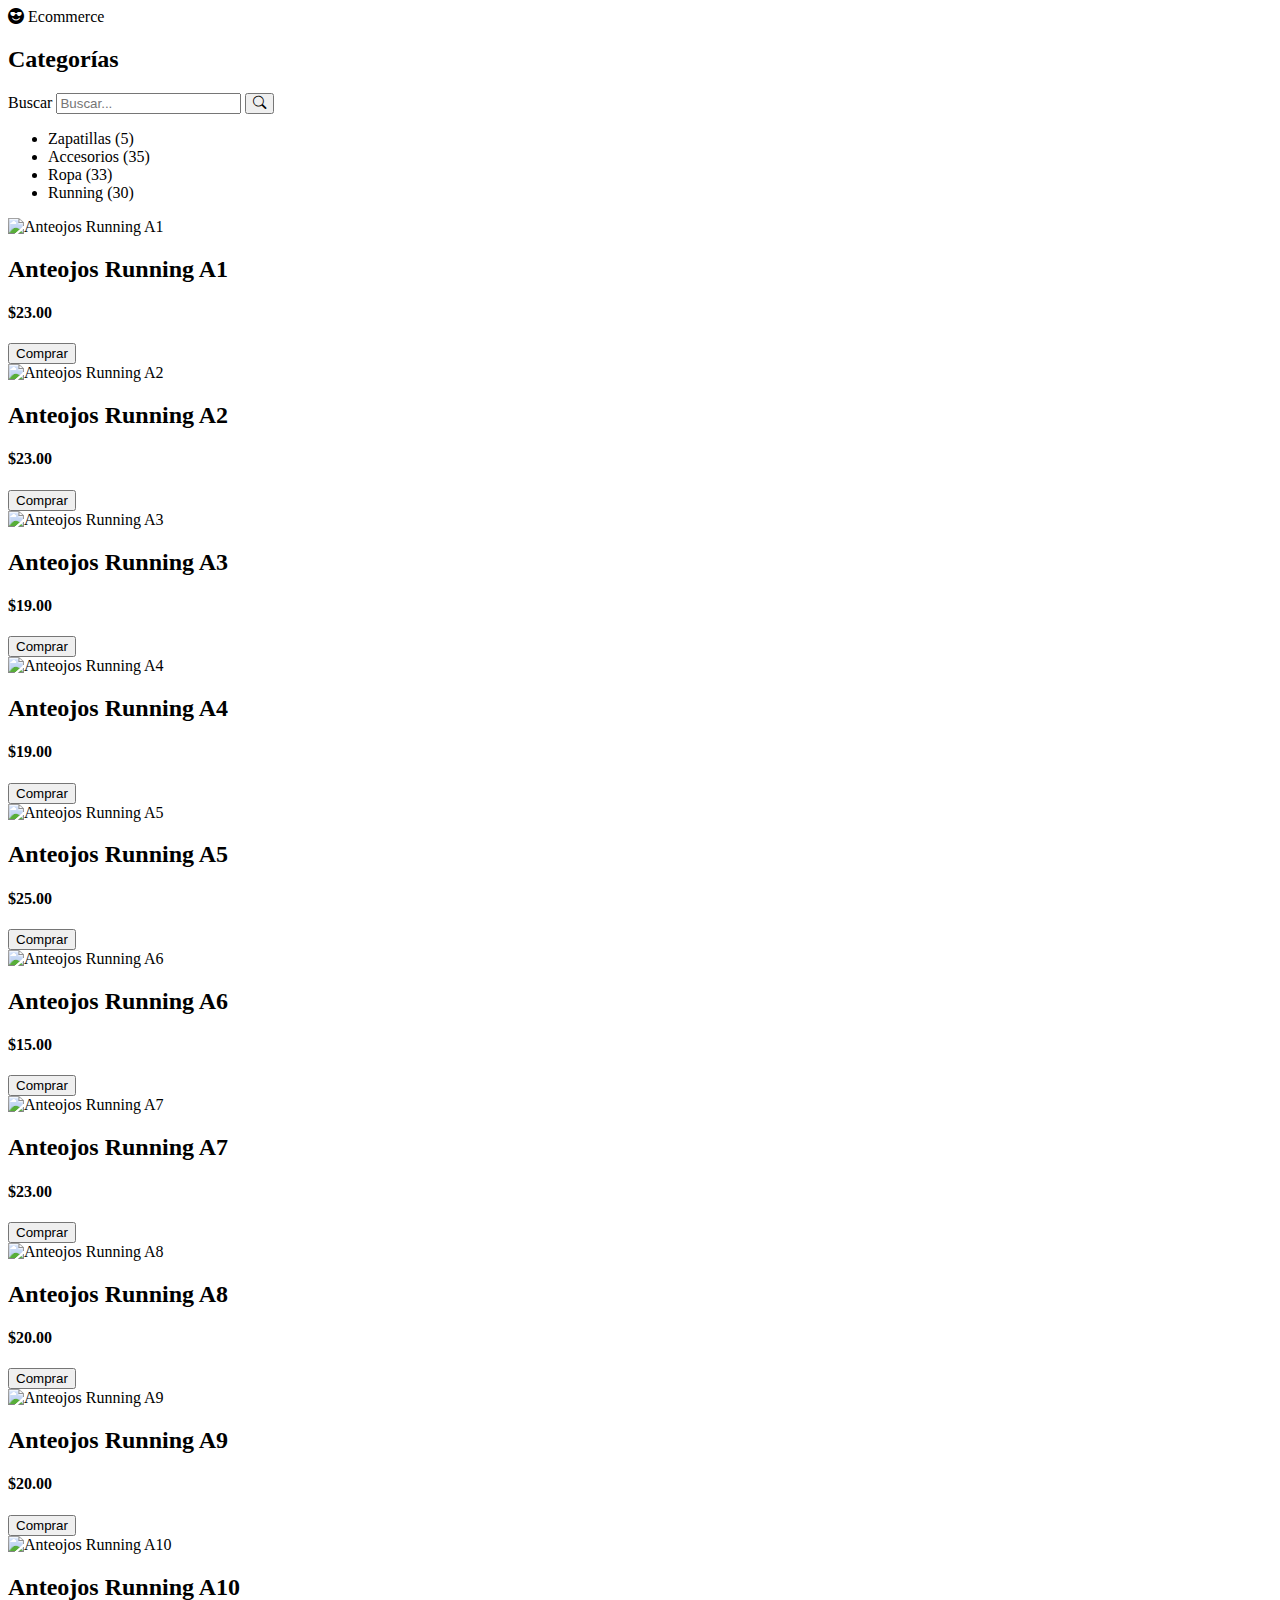
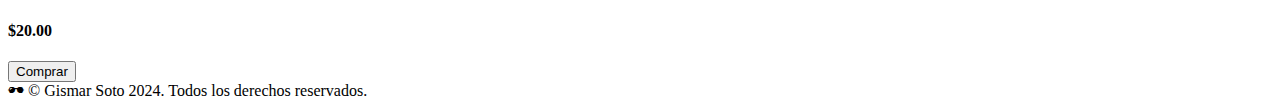
==== Layout-Ecommerce-Grid/index.html @ 7378ac46 "Update index.html" ====
<!DOCTYPE html>
<html lang="es">
  <head>
    <meta charset="UTF-8" />
    <meta name="viewport" content="width=device-width, initial-scale=1.0" />
    <title>Ecommerce Anteojos</title>
    <link rel="stylesheet" href="css/style.css" />
    <link
      rel="stylesheet"
      href="https://cdn.jsdelivr.net/npm/bootstrap-icons@1.11.3/font/bootstrap-icons.min.css"
    />
    <link rel="icon" type="image/jpg" href="assets/img/icono.png" />
  </head>
  <body>
    <div class="grid-container">
      <header class="header">
        <span class="bi bi-emoji-sunglasses-fill" aria-hidden="true"></span>
        <span id="site-title">Ecommerce</span>
      </header>
      <nav class="menu">
        <h2 id="categories-title">Categorías</h2>
        <div class="search-bar">
          <label for="search-input" class="visually-hidden">Buscar</label>
          <input
            type="text"
            id="search-input"
            placeholder="Buscar..."
            aria-labelledby="search-label"
          />
          <button type="submit" aria-label="Buscar">
            <span class="bi bi-search" aria-hidden="true"></span>
          </button>
        </div>
        <ul aria-labelledby="categories-title">
          <li>Zapatillas <span class="count">(5)</span></li>
          <li>Accesorios <span class="count">(35)</span></li>
          <li>Ropa <span class="count">(33)</span></li>
          <li>Running <span class="count">(30)</span></li>
        </ul>
      </nav>
      <main class="main">
        <div class="img-container">
          <img src="assets/img/img1.jpg" alt="Anteojos Running A1" />
          <h2>Anteojos Running A1</h2>
          <h4>$23.00</h4>
          <button aria-label="Comprar Anteojos Running A1">Comprar</button>
        </div>
        <div class="img-container">
          <img src="assets/img/img2.jpg" alt="Anteojos Running A2" />
          <h2>Anteojos Running A2</h2>
          <h4>$23.00</h4>
          <button aria-label="Comprar Anteojos Running A2">Comprar</button>
        </div>
        <div class="img-container">
          <img src="assets/img/img3.jpg" alt="Anteojos Running A3" />
          <h2>Anteojos Running A3</h2>
          <h4>$19.00</h4>
          <button aria-label="Comprar Anteojos Running A3">Comprar</button>
        </div>
        <div class="img-container">
          <img src="assets/img/img4.jpg" alt="Anteojos Running A4" />
          <h2>Anteojos Running A4</h2>
          <h4>$19.00</h4>
          <button aria-label="Comprar Anteojos Running A4">Comprar</button>
        </div>
        <div class="img-container">
          <img src="assets/img/img5.jpg" alt="Anteojos Running A5" />
          <h2>Anteojos Running A5</h2>
          <h4>$25.00</h4>
          <button aria-label="Comprar Anteojos Running A5">Comprar</button>
        </div>
        <div class="img-container">
          <img src="assets/img/img6.jpg" alt="Anteojos Running A6" />
          <h2>Anteojos Running A6</h2>
          <h4>$15.00</h4>
          <button aria-label="Comprar Anteojos Running A6">Comprar</button>
        </div>
        <div class="img-container">
          <img src="assets/img/img7.jpg" alt="Anteojos Running A7" />
          <h2>Anteojos Running A7</h2>
          <h4>$23.00</h4>
          <button aria-label="Comprar Anteojos Running A7">Comprar</button>
        </div>
        <div class="img-container">
          <img src="assets/img/img8.jpg" alt="Anteojos Running A8" />
          <h2>Anteojos Running A8</h2>
          <h4>$20.00</h4>
          <button aria-label="Comprar Anteojos Running A8">Comprar</button>
        </div>
        <div class="img-container">
          <img src="assets/img/img9.jpg" alt="Anteojos Running A9" />
          <h2>Anteojos Running A9</h2>
          <h4>$20.00</h4>
          <button aria-label="Comprar Anteojos Running A9">Comprar</button>
        </div>
        <div class="img-container">
          <img src="assets/img/img10.jpg" alt="Anteojos Running A10" />
          <h2>Anteojos Running A10</h2>
          <h4>$20.00</h4>
          <button aria-label="Comprar Anteojos Running A10">Comprar</button>
        </div>
      </main>
      <footer class="footer">
        <span class="bi bi-sunglasses" aria-hidden="true"></span>
        <span>© Gismar Soto 2024. Todos los derechos reservados.</span>
      </footer>
    </div>
  </body>
</html>
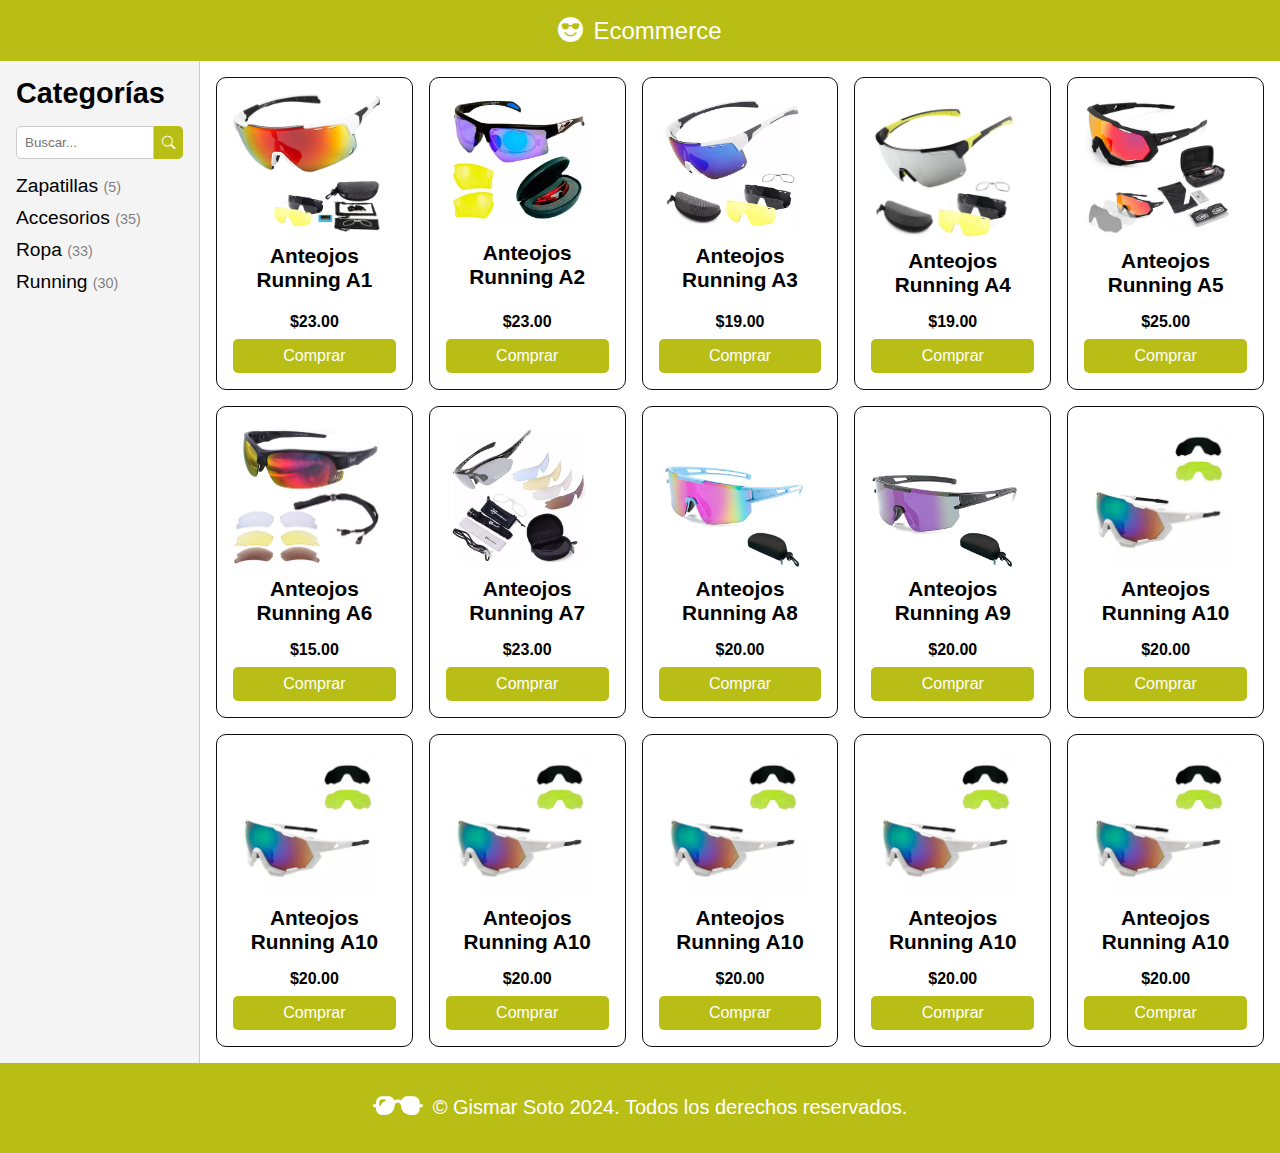
==== commit 3042dfda: "Update index.html" ====
--- a/Layout-Ecommerce-Grid/index.html
+++ b/Layout-Ecommerce-Grid/index.html
@@ -99,6 +99,36 @@
           <h4>$20.00</h4>
           <button aria-label="Comprar Anteojos Running A10">Comprar</button>
         </div>
+        <div class="img-container">
+          <img src="assets/img/img10.jpg" alt="Anteojos Running A10" />
+          <h2>Anteojos Running A10</h2>
+          <h4>$20.00</h4>
+          <button aria-label="Comprar Anteojos Running A10">Comprar</button>
+        </div>
+        <div class="img-container">
+          <img src="assets/img/img10.jpg" alt="Anteojos Running A10" />
+          <h2>Anteojos Running A10</h2>
+          <h4>$20.00</h4>
+          <button aria-label="Comprar Anteojos Running A10">Comprar</button>
+        </div>
+        <div class="img-container">
+          <img src="assets/img/img10.jpg" alt="Anteojos Running A10" />
+          <h2>Anteojos Running A10</h2>
+          <h4>$20.00</h4>
+          <button aria-label="Comprar Anteojos Running A10">Comprar</button>
+        </div>
+        <div class="img-container">
+          <img src="assets/img/img10.jpg" alt="Anteojos Running A10" />
+          <h2>Anteojos Running A10</h2>
+          <h4>$20.00</h4>
+          <button aria-label="Comprar Anteojos Running A10">Comprar</button>
+        </div>
+        <div class="img-container">
+          <img src="assets/img/img10.jpg" alt="Anteojos Running A10" />
+          <h2>Anteojos Running A10</h2>
+          <h4>$20.00</h4>
+          <button aria-label="Comprar Anteojos Running A10">Comprar</button>
+        </div>
       </main>
       <footer class="footer">
         <span class="bi bi-sunglasses" aria-hidden="true"></span>
--- a/Layout-Ecommerce-Grid/css/style.css
+++ b/Layout-Ecommerce-Grid/css/style.css
@@ -0,0 +1,248 @@
+* {
+  margin: 0;
+  padding: 0;
+  box-sizing: border-box;
+}
+
+body {
+  margin: 0;
+  font-family: Arial, sans-serif;
+}
+
+.visually-hidden {
+  position: absolute;
+  width: 1px;
+  height: 1px;
+  margin: -1px;
+  padding: 0;
+  overflow: hidden;
+  clip: rect(0, 0, 0, 0);
+  border: 0;
+}
+
+.grid-container {
+  display: grid;
+  grid-template-areas:
+    "header header header"
+    "menu main main"
+    "footer footer footer";
+  grid-template-columns: 200px 1fr;
+  grid-template-rows: auto 1fr auto;
+  height: 100vh;
+}
+
+.header {
+  grid-area: header;
+  background-color: #b8be16;
+  color: white;
+  text-align: center;
+  padding: 1rem;
+  font-size: 24px;
+  display: flex;
+  align-items: center;
+  justify-content: center;
+}
+
+.header .bi {
+  font-size: 25px;
+  margin-right: 10px;
+}
+
+.menu {
+  grid-area: menu;
+  background-color: #f4f4f4;
+  padding: 1rem;
+  border-right: 1px solid #ccc;
+}
+
+.menu h2 {
+  font-size: 1.8rem;
+  margin-bottom: 1rem;
+}
+
+.search-bar {
+  display: flex;
+  margin-bottom: 1rem;
+}
+
+.search-bar input[type="text"] {
+  width: 100%;
+  padding: 0.5rem;
+  border: 1px solid #ccc;
+  border-radius: 5px 0 0 5px;
+}
+
+.search-bar button {
+  padding: 0.5rem;
+  background-color: #b8be16;
+  color: white;
+  border: none;
+  border-radius: 0 5px 5px 0;
+  cursor: pointer;
+}
+
+.menu ul {
+  list-style-type: none;
+  padding: 0;
+}
+
+.menu li {
+  margin: 10px 0;
+  font-size: 1.2rem;
+}
+
+.menu li:hover {
+  cursor: pointer;
+}
+
+.count {
+  color: rgba(0, 0, 0, 0.5);
+  font-size: 0.9rem;
+}
+
+.main {
+  grid-area: main;
+  padding: 1rem;
+  display: grid;
+  grid-template-columns: repeat(5, 1fr);
+  grid-gap: 1rem;
+}
+
+.img-container {
+  text-align: center;
+  border: 1px solid #0f0f0f;
+  padding: 1rem;
+  background-color: #fff;
+  display: flex;
+  flex-direction: column;
+  justify-content: space-between;
+  height: 100%;
+  border-radius: 10px;
+}
+
+.img-container img {
+  width: 90%;
+  height: auto;
+  object-fit: cover;
+  max-height: 290px;
+}
+
+.img-container h2,
+.img-container h4 {
+  margin: 0.5rem 0;
+}
+
+.img-container h2 {
+  flex-grow: 1;
+  display: flex;
+  align-items: center;
+  justify-content: center;
+  font-size: 1.3rem;
+}
+
+.img-container h4 {
+  font-size: 1rem;
+}
+
+.img-container .text-container {
+  display: flex;
+  flex-direction: column;
+  justify-content: center;
+  height: 100px;
+}
+
+.img-container button {
+  padding: 0.5rem;
+  background-color: #b8be16;
+  color: white;
+  border: none;
+  cursor: pointer;
+  font-size: 1rem;
+  border-radius: 5px;
+}
+
+.img-container button:hover {
+  background-color: #a4aa14;
+  font-size: 1.5rem;
+  transition: all 0.4s;
+}
+
+.footer {
+  grid-area: footer;
+  background-color: #b8be16;
+  color: white;
+  text-align: center;
+  padding: 1rem;
+  font-size: 20px;
+  display: flex;
+  align-items: center;
+  justify-content: center;
+}
+
+.footer .bi {
+  font-size: 50px;
+  margin-right: 10px;
+}
+
+/* Estilos responsivos */
+@media (max-width: 1024px) {
+  .main {
+    grid-template-columns: repeat(3, 1fr);
+  }
+}
+
+@media (max-width: 768px) {
+  .grid-container {
+    grid-template-areas:
+      "header"
+      "menu"
+      "main"
+      "footer";
+    grid-template-columns: 1fr;
+    grid-template-rows: auto;
+  }
+  .menu {
+    text-align: center;
+  }
+  .main {
+    grid-template-columns: 1fr;
+  }
+  .header,
+  .footer {
+    font-size: 18px;
+  }
+  .header .bi,
+  .footer .bi {
+    font-size: 20px;
+  }
+  .menu h2 {
+    font-size: 1.2rem;
+  }
+}
+
+@media (max-width: 480px) {
+  .search-bar input[type="text"] {
+    padding: 0.3rem;
+  }
+  .search-bar button {
+    padding: 0.3rem;
+  }
+  .img-container {
+    padding: 0.5rem;
+  }
+  .img-container img {
+    max-height: 20px;
+  }
+  .img-container h2 {
+    font-size: 1rem;
+  }
+  .img-container h4 {
+    font-size: 0.8rem;
+  }
+  .img-container button {
+    font-size: 0.8rem;
+  }
+  .img-container button:hover {
+    font-size: 1rem;
+  }
+}
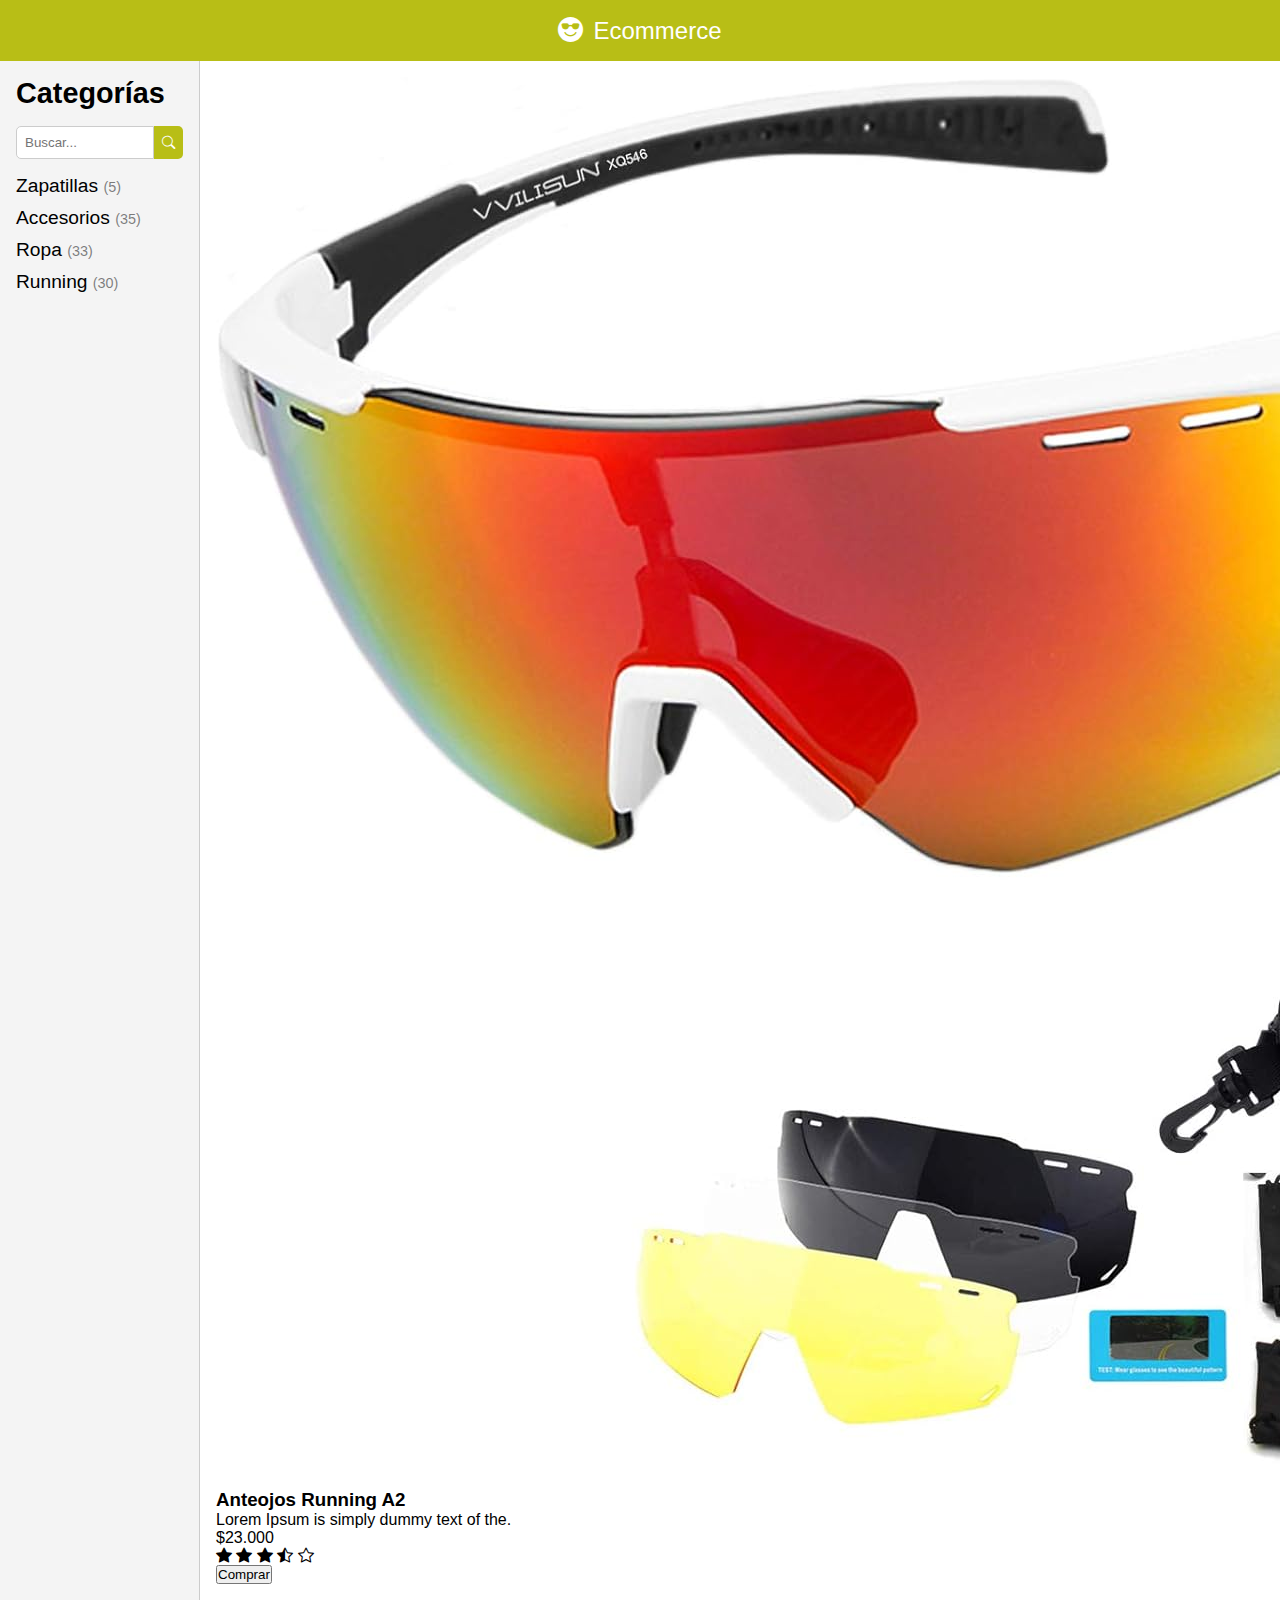
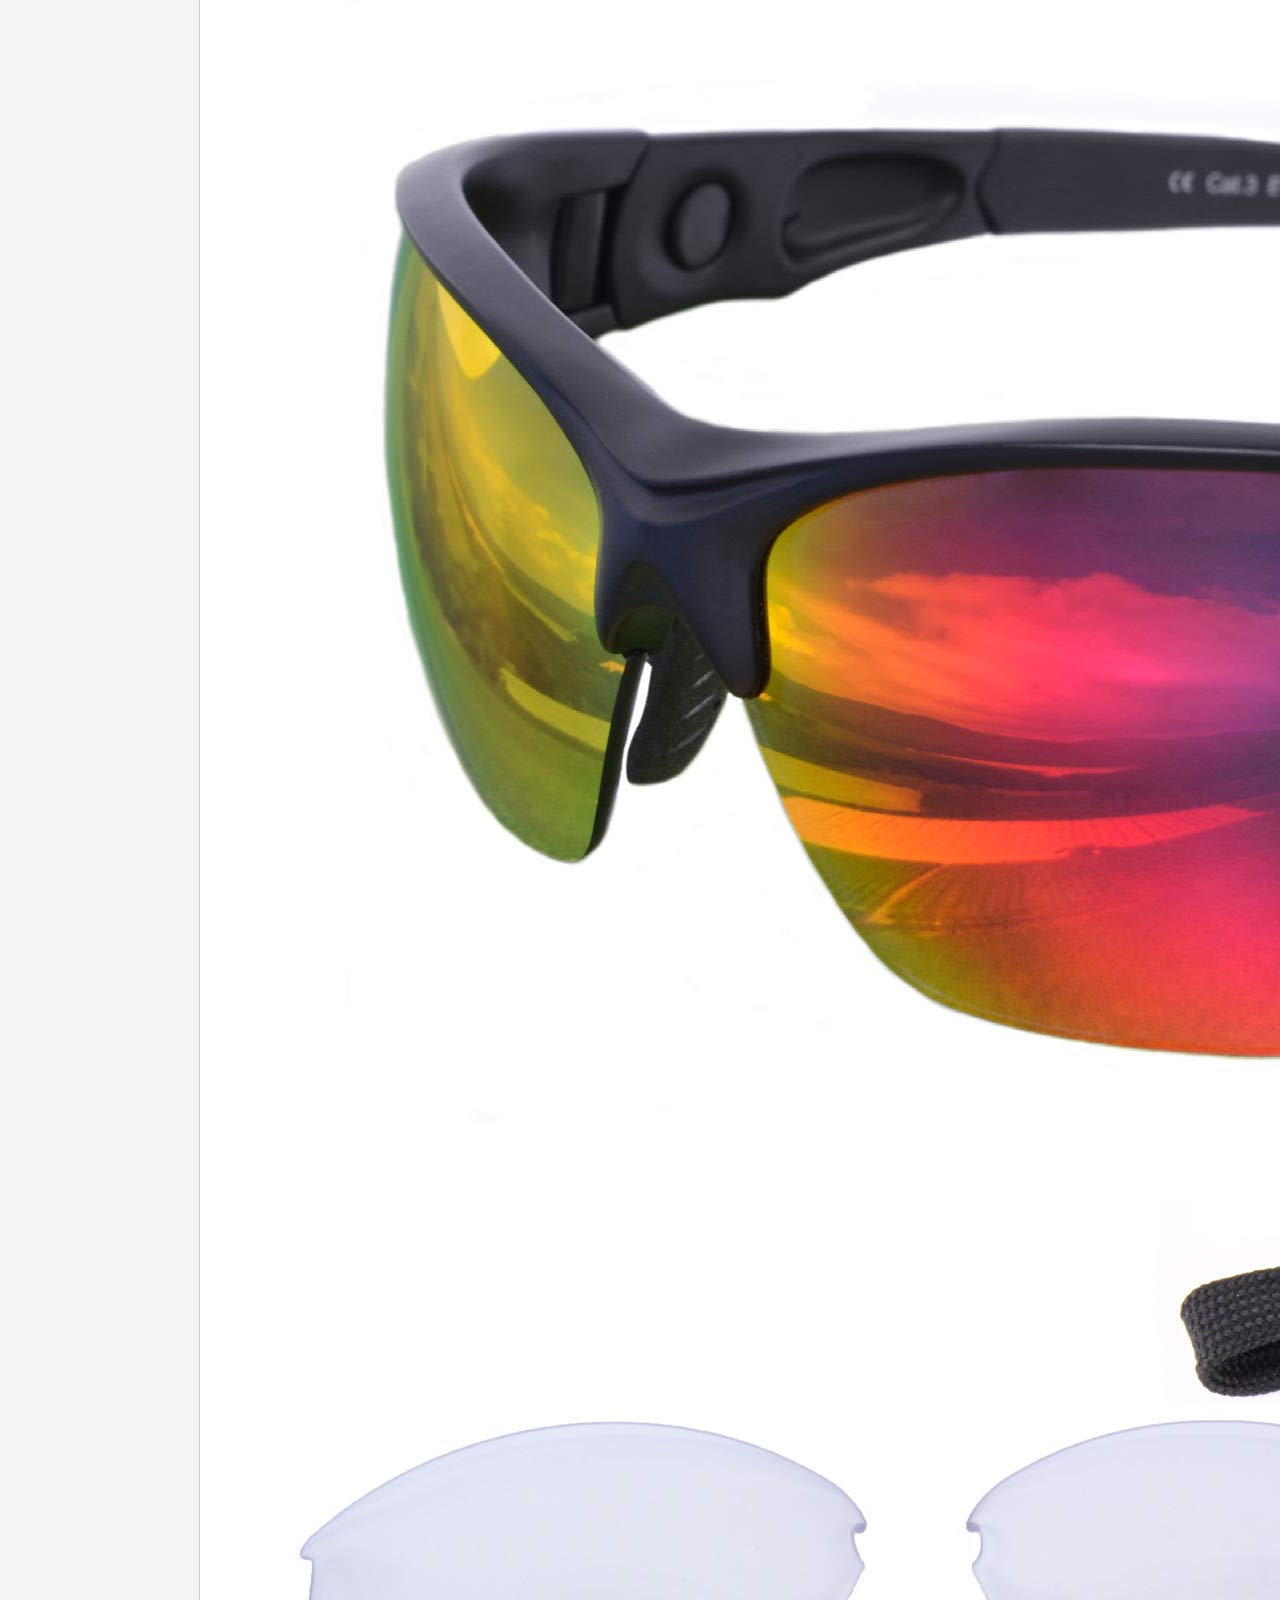
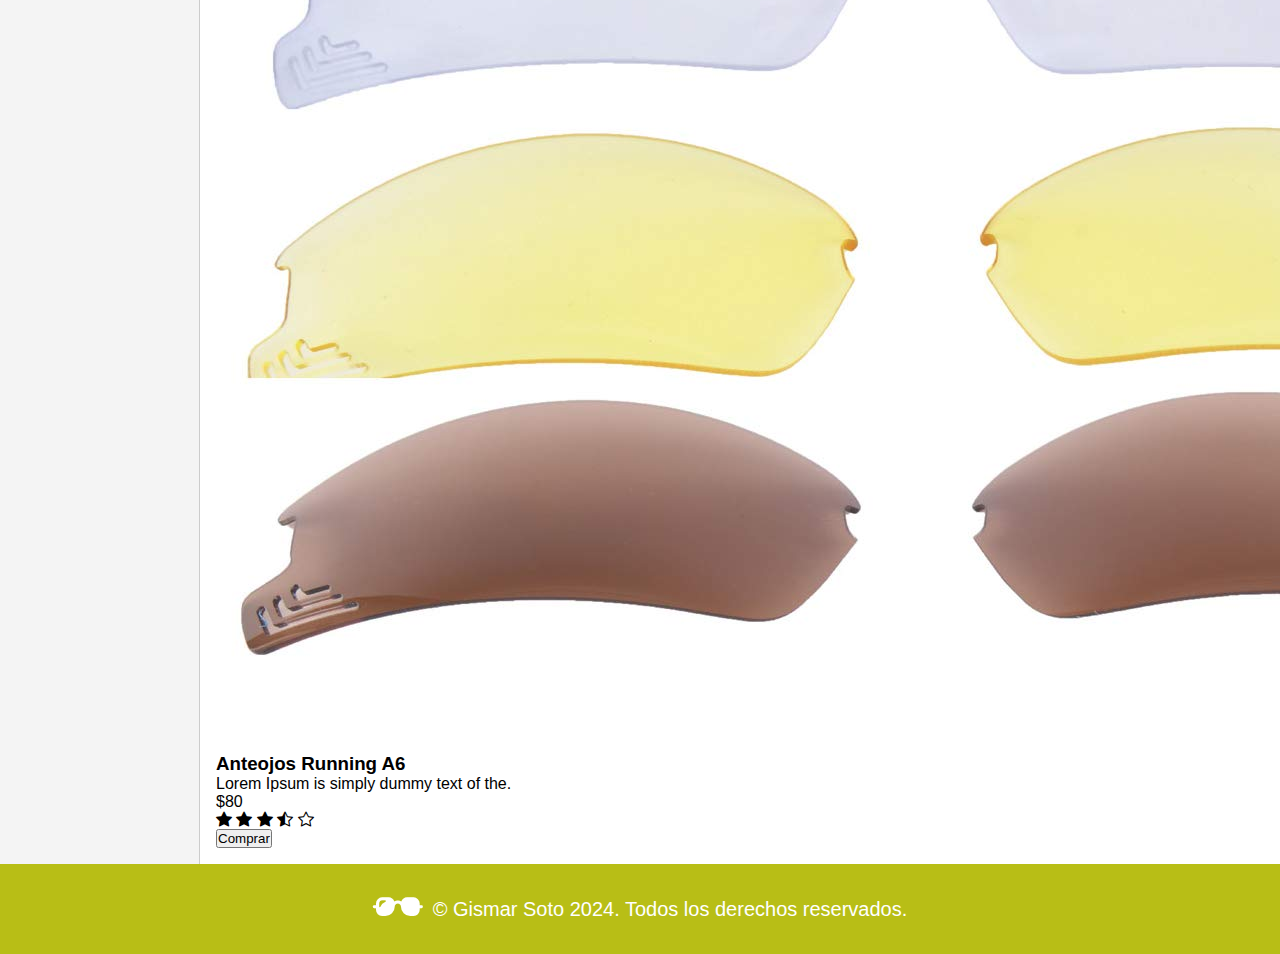
==== commit 9c93df8f: "Update index.html" ====
--- a/Layout-Ecommerce-Grid/index.html
+++ b/Layout-Ecommerce-Grid/index.html
@@ -39,95 +39,153 @@
         </ul>
       </nav>
       <main class="main">
-        <div class="img-container">
+        <div class="card">
           <img src="assets/img/img1.jpg" alt="Anteojos Running A1" />
-          <h2>Anteojos Running A1</h2>
-          <h4>$23.00</h4>
-          <button aria-label="Comprar Anteojos Running A1">Comprar</button>
+          <h3>Anteojos Running A2</h3>
+          <p>Lorem Ipsum is simply dummy text of the.</p>
+          <div class="price">$23.000</div>
+          <div class="rating">
+            <i class="bi bi-star-fill"></i>
+            <i class="bi bi-star-fill"></i>
+            <i class="bi bi-star-fill"></i>
+            <i class="bi bi-star-half"></i>
+            <i class="bi bi-star"></i>
+          </div>
+          <button class="add-to-cart">Comprar</button>
         </div>
-        <div class="img-container">
+
+        <div class="card">
           <img src="assets/img/img2.jpg" alt="Anteojos Running A2" />
-          <h2>Anteojos Running A2</h2>
-          <h4>$23.00</h4>
-          <button aria-label="Comprar Anteojos Running A2">Comprar</button>
+          <h3>Anteojos Running A2</h3>
+          <p>Lorem Ipsum is simply dummy text of the.</p>
+          <div class="price">$23.000</div>
+          <div class="rating">
+            <i class="bi bi-star-fill"></i>
+            <i class="bi bi-star-fill"></i>
+            <i class="bi bi-star-fill"></i>
+            <i class="bi bi-star-half"></i>
+            <i class="bi bi-star"></i>
+          </div>
+          <button class="add-to-cart">Comprar</button>
         </div>
-        <div class="img-container">
+
+        <div class="card">
           <img src="assets/img/img3.jpg" alt="Anteojos Running A3" />
-          <h2>Anteojos Running A3</h2>
-          <h4>$19.00</h4>
-          <button aria-label="Comprar Anteojos Running A3">Comprar</button>
+          <h3>Anteojos Running A3</h3>
+          <p>Lorem Ipsum is simply dummy text of the.</p>
+          <div class="price">$19.000</div>
+          <div class="rating">
+            <i class="bi bi-star-fill"></i>
+            <i class="bi bi-star-fill"></i>
+            <i class="bi bi-star-fill"></i>
+            <i class="bi bi-star-half"></i>
+            <i class="bi bi-star"></i>
+          </div>
+          <button class="add-to-cart">Comprar</button>
         </div>
-        <div class="img-container">
+        <div class="card">
           <img src="assets/img/img4.jpg" alt="Anteojos Running A4" />
-          <h2>Anteojos Running A4</h2>
-          <h4>$19.00</h4>
-          <button aria-label="Comprar Anteojos Running A4">Comprar</button>
+          <h3>Anteojos Running A4</h3>
+          <p>Lorem Ipsum is simply dummy text of the.</p>
+          <div class="price">$19.000</div>
+          <div class="rating">
+            <i class="bi bi-star-fill"></i>
+            <i class="bi bi-star-fill"></i>
+            <i class="bi bi-star-fill"></i>
+            <i class="bi bi-star-half"></i>
+            <i class="bi bi-star"></i>
+          </div>
+          <button class="add-to-cart">Comprar</button>
         </div>
-        <div class="img-container">
+
+        <div class="card">
           <img src="assets/img/img5.jpg" alt="Anteojos Running A5" />
-          <h2>Anteojos Running A5</h2>
-          <h4>$25.00</h4>
-          <button aria-label="Comprar Anteojos Running A5">Comprar</button>
+          <h3>Anteojos Running A5</h3>
+          <p>Lorem Ipsum is simply dummy text of the.</p>
+          <div class="price">$25.000</div>
+          <div class="rating">
+            <i class="bi bi-star-fill"></i>
+            <i class="bi bi-star-fill"></i>
+            <i class="bi bi-star-fill"></i>
+            <i class="bi bi-star-half"></i>
+            <i class="bi bi-star"></i>
+          </div>
+          <button class="add-to-cart">Comprar</button>
         </div>
-        <div class="img-container">
+
+        <div class="card">
           <img src="assets/img/img6.jpg" alt="Anteojos Running A6" />
-          <h2>Anteojos Running A6</h2>
-          <h4>$15.00</h4>
-          <button aria-label="Comprar Anteojos Running A6">Comprar</button>
+          <h3>Anteojos Running A6</h3>
+          <p>Lorem Ipsum is simply dummy text of the.</p>
+          <div class="price">$80</div>
+          <div class="rating">
+            <i class="bi bi-star-fill"></i>
+            <i class="bi bi-star-fill"></i>
+            <i class="bi bi-star-fill"></i>
+            <i class="bi bi-star-half"></i>
+            <i class="bi bi-star"></i>
+          </div>
+          <button class="add-to-cart">Comprar</button>
         </div>
-        <div class="img-container">
+
+        <div class="card">
           <img src="assets/img/img7.jpg" alt="Anteojos Running A7" />
-          <h2>Anteojos Running A7</h2>
-          <h4>$23.00</h4>
-          <button aria-label="Comprar Anteojos Running A7">Comprar</button>
+          <h3>Anteojos Running A7</h3>
+          <p>Lorem Ipsum is simply dummy text of the.</p>
+          <div class="price">$23.000</div>
+          <div class="rating">
+            <i class="bi bi-star-fill"></i>
+            <i class="bi bi-star-fill"></i>
+            <i class="bi bi-star-fill"></i>
+            <i class="bi bi-star-half"></i>
+            <i class="bi bi-star"></i>
+          </div>
+          <button class="add-to-cart">Comprar</button>
         </div>
-        <div class="img-container">
+
+        <div class="card">
           <img src="assets/img/img8.jpg" alt="Anteojos Running A8" />
-          <h2>Anteojos Running A8</h2>
-          <h4>$20.00</h4>
-          <button aria-label="Comprar Anteojos Running A8">Comprar</button>
+          <h3>Anteojos Running A8</h3>
+          <p>Lorem Ipsum is simply dummy text of the.</p>
+          <div class="price">$20.000</div>
+          <div class="rating">
+            <i class="bi bi-star-fill"></i>
+            <i class="bi bi-star-fill"></i>
+            <i class="bi bi-star-fill"></i>
+            <i class="bi bi-star-half"></i>
+            <i class="bi bi-star"></i>
+          </div>
+          <button class="add-to-cart">Comprar</button>
         </div>
-        <div class="img-container">
-          <img src="assets/img/img9.jpg" alt="Anteojos Running A9" />
-          <h2>Anteojos Running A9</h2>
-          <h4>$20.00</h4>
-          <button aria-label="Comprar Anteojos Running A9">Comprar</button>
+
+        <div class="card">
+          <img src="assets/img/img1.jpg" alt="Anteojos Running A9" />
+          <h3>Anteojos Running A9</h3>
+          <p>Lorem Ipsum is simply dummy text of the.</p>
+          <div class="price">$20.000</div>
+          <div class="rating">
+            <i class="bi bi-star-fill"></i>
+            <i class="bi bi-star-fill"></i>
+            <i class="bi bi-star-fill"></i>
+            <i class="bi bi-star-half"></i>
+            <i class="bi bi-star"></i>
+          </div>
+          <button class="add-to-cart">Comprar</button>
         </div>
-        <div class="img-container">
-          <img src="assets/img/img10.jpg" alt="Anteojos Running A10" />
-          <h2>Anteojos Running A10</h2>
-          <h4>$20.00</h4>
-          <button aria-label="Comprar Anteojos Running A10">Comprar</button>
-        </div>
-        <div class="img-container">
-          <img src="assets/img/img10.jpg" alt="Anteojos Running A10" />
-          <h2>Anteojos Running A10</h2>
-          <h4>$20.00</h4>
-          <button aria-label="Comprar Anteojos Running A10">Comprar</button>
-        </div>
-        <div class="img-container">
-          <img src="assets/img/img10.jpg" alt="Anteojos Running A10" />
-          <h2>Anteojos Running A10</h2>
-          <h4>$20.00</h4>
-          <button aria-label="Comprar Anteojos Running A10">Comprar</button>
-        </div>
-        <div class="img-container">
-          <img src="assets/img/img10.jpg" alt="Anteojos Running A10" />
-          <h2>Anteojos Running A10</h2>
-          <h4>$20.00</h4>
-          <button aria-label="Comprar Anteojos Running A10">Comprar</button>
-        </div>
-        <div class="img-container">
-          <img src="assets/img/img10.jpg" alt="Anteojos Running A10" />
-          <h2>Anteojos Running A10</h2>
-          <h4>$20.00</h4>
-          <button aria-label="Comprar Anteojos Running A10">Comprar</button>
-        </div>
-        <div class="img-container">
-          <img src="assets/img/img10.jpg" alt="Anteojos Running A10" />
-          <h2>Anteojos Running A10</h2>
-          <h4>$20.00</h4>
-          <button aria-label="Comprar Anteojos Running A10">Comprar</button>
+
+        <div class="card">
+          <img src="assets/img/img9.jpg" alt="Anteojos Running A10" />
+          <h3>Anteojos Running A10</h3>
+          <p>Lorem Ipsum is simply dummy text of the.</p>
+          <div class="price">$20.000</div>
+          <div class="rating">
+            <i class="bi bi-star-fill"></i>
+            <i class="bi bi-star-fill"></i>
+            <i class="bi bi-star-fill"></i>
+            <i class="bi bi-star-half"></i>
+            <i class="bi bi-star"></i>
+          </div>
+          <button class="add-to-cart">Comprar</button>
         </div>
       </main>
       <footer class="footer">
